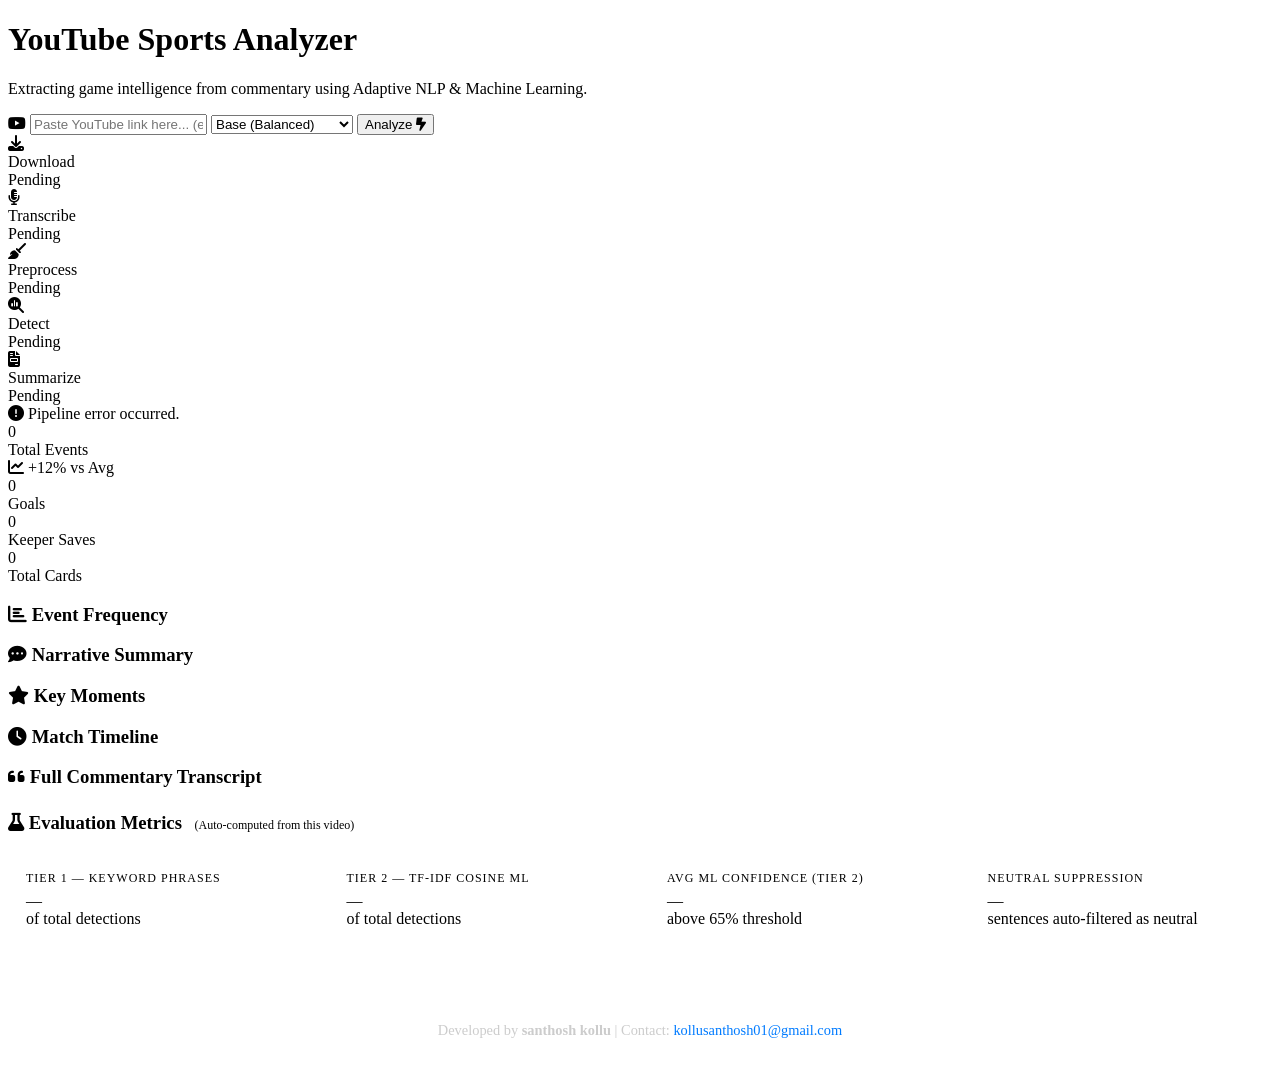
==== src/templates/index.html @ 172b4e25 "Remove nested directory and fix project structure" ====
<!DOCTYPE html>
<html lang="en">
<head>
    <meta charset="UTF-8">
    <meta name="viewport" content="width=device-width, initial-scale=1.0">
    <title>YouTube Sports Commentary Analyzer</title>
    <!-- Inter Font -->
    <link rel="preconnect" href="https://fonts.googleapis.com">
    <link rel="preconnect" href="https://fonts.gstatic.com" crossorigin>
    <link href="https://fonts.googleapis.com/css2?family=Inter:wght@300;400;500;600;700;800&display=swap" rel="stylesheet">
    <!-- Font Awesome -->
    <link rel="stylesheet" href="https://cdnjs.cloudflare.com/ajax/libs/font-awesome/6.4.0/css/all.min.css">
    <link rel="stylesheet" href="/static/style.css">
</head>
<body>
    <div class="overlay"></div>
    <main class="container">
        <!-- Header -->
        <header class="hero">
            <h1 class="glow-text">YouTube <span class="accent-text">Sports</span> Analyzer</h1>
            <p class="subtitle">Extracting game intelligence from commentary using Adaptive NLP & Machine Learning.</p>
        </header>

        <!-- Input Section -->
        <section class="input-card card">
            <div class="input-wrapper">
                <i class="fab fa-youtube yt-icon"></i>
                <input type="text" id="youtube-url" placeholder="Paste YouTube link here... (e.g., Chelsea vs Liverpool)" autocomplete="off">
                <select id="whisper-model">
                    <option value="tiny">Tiny (Fast)</option>
                    <option value="base" selected>Base (Balanced)</option>
                    <option value="small">Small (Better)</option>
                    <option value="medium">Medium (Slow/Best)</option>
                </select>
                <button id="analyze-btn">
                    <span class="btn-text">Analyze</span>
                    <i class="fas fa-bolt-lightning btn-icon"></i>
                    <div class="btn-loader hidden"></div>
                </button>
            </div>
        </section>

        <!-- Pipeline Progress -->
        <section id="pipeline-status" class="pipeline-grid hidden">
            <div class="pipeline-step" data-step="download">
                <div class="step-icon"><i class="fas fa-download"></i></div>
                <div class="step-label">Download</div>
                <div class="step-status">Pending</div>
            </div>
            <div class="pipeline-step" data-step="transcribe">
                <div class="step-icon"><i class="fas fa-microphone-lines"></i></div>
                <div class="step-label">Transcribe</div>
                <div class="step-status">Pending</div>
            </div>
            <div class="pipeline-step" data-step="preprocess">
                <div class="step-icon"><i class="fas fa-broom"></i></div>
                <div class="step-label">Preprocess</div>
                <div class="step-status">Pending</div>
            </div>
            <div class="pipeline-step" data-step="detect">
                <div class="step-icon"><i class="fas fa-magnifying-glass-chart"></i></div>
                <div class="step-label">Detect</div>
                <div class="step-status">Pending</div>
            </div>
            <div class="pipeline-step" data-step="summarize">
                <div class="step-icon"><i class="fas fa-file-invoice"></i></div>
                <div class="step-label">Summarize</div>
                <div class="step-status">Pending</div>
            </div>
        </section>

        <!-- Error Message -->
         <div id="error-box" class="error-toast hidden">
            <i class="fas fa-circle-exclamation"></i>
            <span id="error-msg">Pipeline error occurred.</span>
         </div>

        <!-- Results Section (Hidden until done) -->
        <div id="results-view" class="hidden">
            <!-- Stats Row -->
            <div class="stats-row">
                <div class="stat-box">
                    <div class="stat-value" id="stat-total-events">0</div>
                    <div class="stat-label">Total Events</div>
                    <div class="stat-trend"><i class="fas fa-chart-line"></i> +12% vs Avg</div>
                </div>
                <div class="stat-box accent">
                    <div class="stat-value" id="stat-goals">0</div>
                    <div class="stat-label">Goals</div>
                </div>
                <div class="stat-box">
                    <div class="stat-value" id="stat-saves">0</div>
                    <div class="stat-label">Keeper Saves</div>
                </div>
                <div class="stat-box alert">
                    <div class="stat-value" id="stat-cards">0</div>
                    <div class="stat-label">Total Cards</div>
                </div>
            </div>

            <!-- Main Layout Grid -->
             <div class="results-layout">
                <!-- Left Column: Frequency & Narrative -->
                 <div class="col-left">
                    <div class="card result-card">
                        <h3 class="card-title"><i class="fas fa-chart-bar"></i> Event Frequency</h3>
                        <div id="frequency-list" class="frequency-list">
                            <!-- Bars dynamic -->
                        </div>
                    </div>

                    <div class="card result-card narrative-card">
                        <h3 class="card-title"><i class="fas fa-comment-dots"></i> Narrative Summary</h3>
                        <p id="narrative-text" class="narrative-p"></p>
                    </div>

                    <div class="card result-card">
                        <h3 class="card-title"><i class="fas fa-star"></i> Key Moments</h3>
                        <div id="key-moments-list" class="moments-list"></div>
                    </div>
                 </div>

                 <!-- Right Column: Timeline -->
                 <div class="col-right">
                    <div class="card result-card timeline-card">
                        <h3 class="card-title"><i class="fas fa-clock"></i> Match Timeline</h3>
                        <div id="timeline-list" class="timeline-container"></div>
                    </div>
                 </div>
             </div>
             
             <!-- Raw Transcript Card -->
              <div class="card result-card transcript-card">
                <h3 class="card-title"><i class="fas fa-quote-left"></i> Full Commentary Transcript</h3>
                <div id="raw-transcript-view" class="transcript-scroll"></div>
              </div>

              <!-- Evaluation Metrics Card -->
              <div class="card result-card" id="eval-card" style="margin-top:24px;">
                <h3 class="card-title"><i class="fas fa-flask"></i> Evaluation Metrics <span style="font-size:0.75rem;font-weight:400;color:var(--text-secondary);margin-left:8px;">(Auto-computed from this video)</span></h3>
                <div style="display:grid;grid-template-columns:repeat(auto-fit,minmax(220px,1fr));gap:18px;margin-top:16px;">
                  <div class="stat-box" style="text-align:left;padding:18px;">
                    <div style="font-size:0.75rem;color:var(--text-secondary);text-transform:uppercase;letter-spacing:1px;margin-bottom:6px;">Tier 1 — Keyword Phrases</div>
                    <div class="stat-value" id="eval-tier1">—</div>
                    <div class="stat-label" id="eval-tier1-pct">of total detections</div>
                  </div>
                  <div class="stat-box accent" style="text-align:left;padding:18px;">
                    <div style="font-size:0.75rem;color:var(--text-secondary);text-transform:uppercase;letter-spacing:1px;margin-bottom:6px;">Tier 2 — TF-IDF Cosine ML</div>
                    <div class="stat-value" id="eval-tier2">—</div>
                    <div class="stat-label" id="eval-tier2-pct">of total detections</div>
                  </div>
                  <div class="stat-box" style="text-align:left;padding:18px;">
                    <div style="font-size:0.75rem;color:var(--text-secondary);text-transform:uppercase;letter-spacing:1px;margin-bottom:6px;">Avg ML Confidence (Tier 2)</div>
                    <div class="stat-value" id="eval-avg-conf">—</div>
                    <div class="stat-label">above 65% threshold</div>
                  </div>
                  <div class="stat-box alert" style="text-align:left;padding:18px;">
                    <div style="font-size:0.75rem;color:var(--text-secondary);text-transform:uppercase;letter-spacing:1px;margin-bottom:6px;">Neutral Suppression</div>
                    <div class="stat-value" id="eval-suppressed">—</div>
                    <div class="stat-label">sentences auto-filtered as neutral</div>
                  </div>
                </div>
              </div>
        </div>
    </main>

    <footer style="text-align: center; padding: 20px; color: var(--text-secondary, #ccc); font-size: 0.9rem; margin-top: 40px; border-top: 1px solid rgba(255, 255, 255, 0.1);">
        <p>Developed by <strong>santhosh kollu</strong> | Contact: <a href="mailto:kollusanthosh01@gmail.com" style="color: var(--accent, #007bff); text-decoration: none;">kollusanthosh01@gmail.com</a></p>
    </footer>

    <script src="/static/app.js"></script>
</body>
</html>
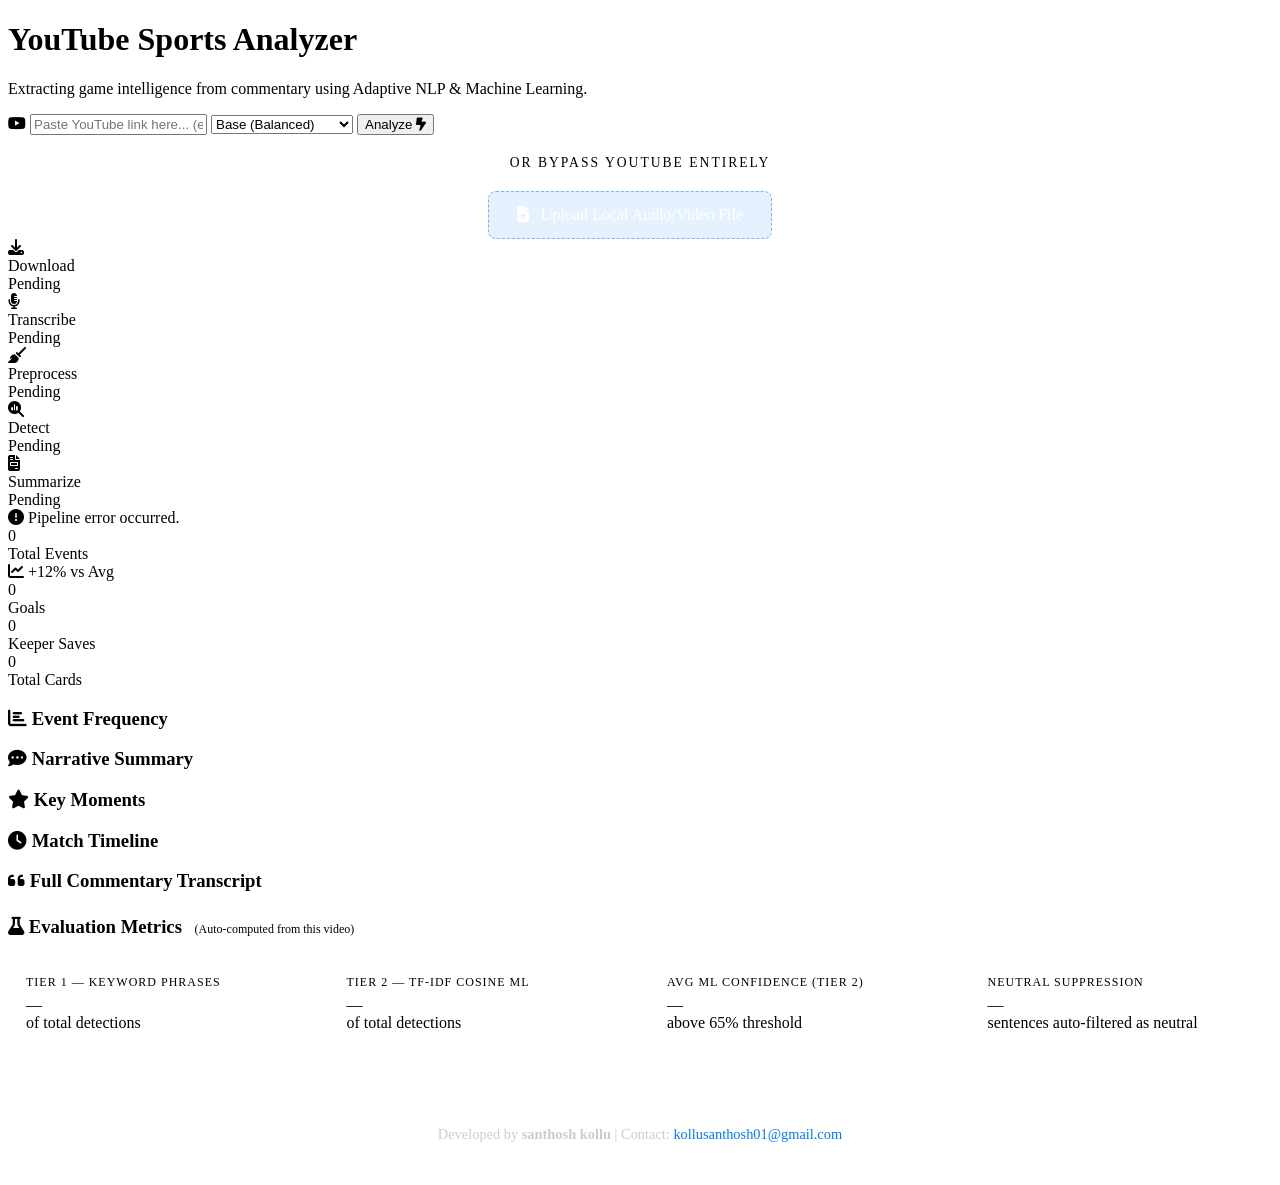
==== commit b5f0bbff: "Pivot architecture to support Direct File Uploads" ====
--- a/src/templates/index.html
+++ b/src/templates/index.html
@@ -37,6 +37,18 @@
                     <i class="fas fa-bolt-lightning btn-icon"></i>
                     <div class="btn-loader hidden"></div>
                 </button>
+            </div>
+            
+            <div style="text-align: center; margin: 20px 0; color: var(--text-secondary); font-size: 0.85rem; text-transform: uppercase; letter-spacing: 2px;">
+                <span style="background: var(--bg-card); padding: 0 15px;">OR BYPASS YOUTUBE ENTIRELY</span>
+            </div>
+            
+            <div class="file-upload-wrapper" style="display: flex; gap: 10px; align-items: center; justify-content: center;">
+                <input type="file" id="audio-file" accept="audio/*,video/*" style="display: none;">
+                <label for="audio-file" class="upload-btn" style="cursor: pointer; padding: 14px 28px; background: rgba(0, 123, 255, 0.1); border: 1px dashed rgba(0, 123, 255, 0.5); border-radius: 8px; color: #fff; transition: all 0.2s; font-weight: 500;">
+                    <i class="fas fa-file-upload" style="margin-right: 8px;"></i> Upload Local Audio/Video File
+                </label>
+                <span id="file-name-display" style="color: var(--accent); font-size: 0.9rem; margin-left: 10px;"></span>
             </div>
         </section>
 
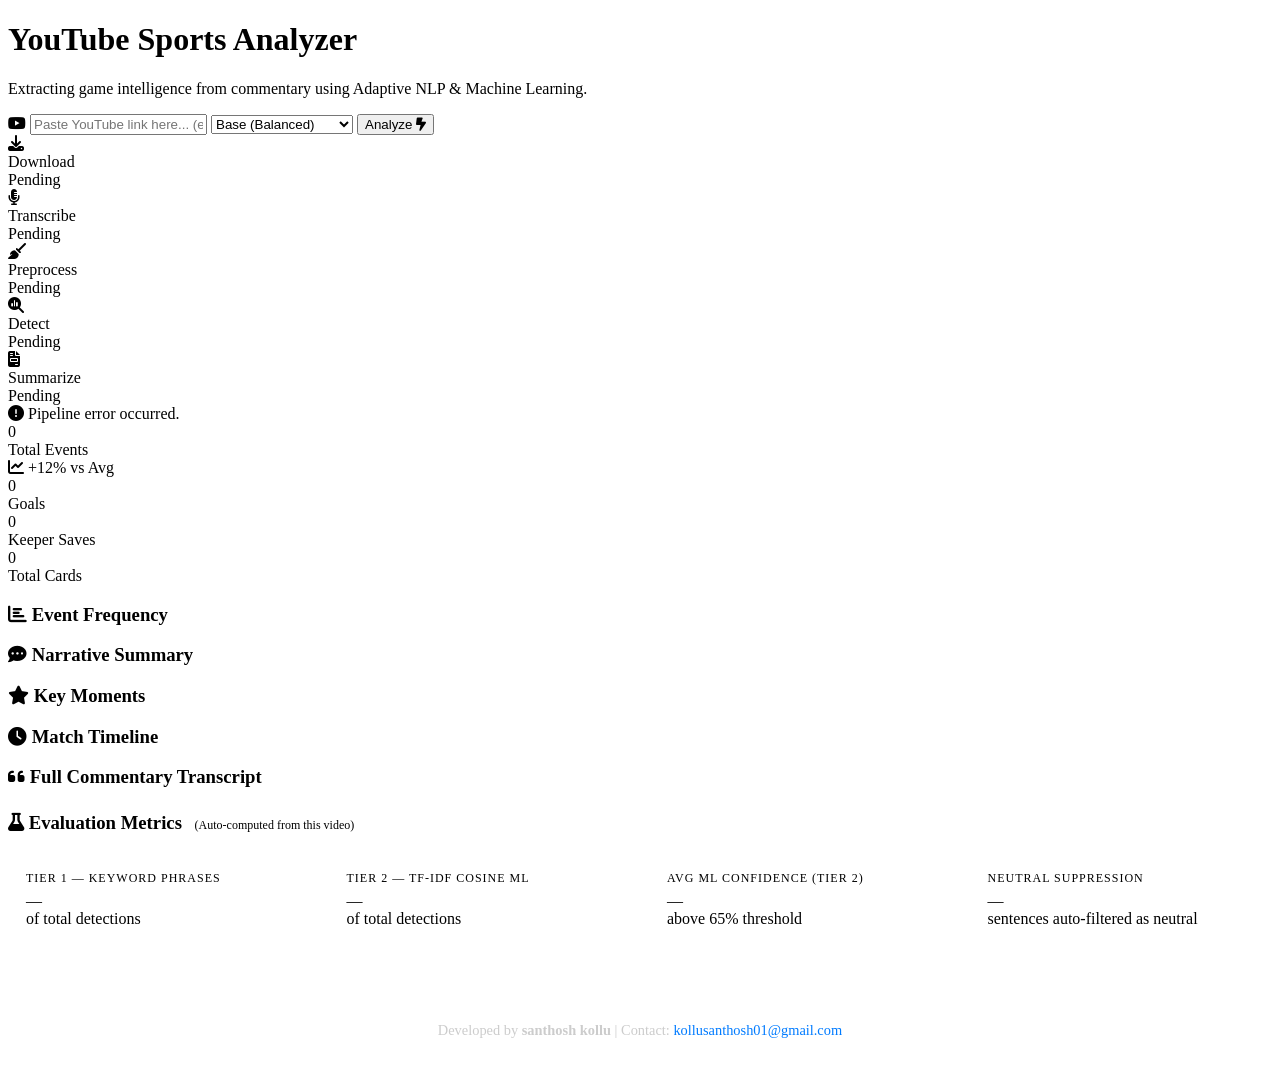
==== commit 8ebc4483: "Revert "Pivot architecture to support Direct File Uploads" This reverts commit b5f0bbff132c7f2a37114" ====
--- a/src/templates/index.html
+++ b/src/templates/index.html
@@ -37,18 +37,6 @@
                     <i class="fas fa-bolt-lightning btn-icon"></i>
                     <div class="btn-loader hidden"></div>
                 </button>
-            </div>
-            
-            <div style="text-align: center; margin: 20px 0; color: var(--text-secondary); font-size: 0.85rem; text-transform: uppercase; letter-spacing: 2px;">
-                <span style="background: var(--bg-card); padding: 0 15px;">OR BYPASS YOUTUBE ENTIRELY</span>
-            </div>
-            
-            <div class="file-upload-wrapper" style="display: flex; gap: 10px; align-items: center; justify-content: center;">
-                <input type="file" id="audio-file" accept="audio/*,video/*" style="display: none;">
-                <label for="audio-file" class="upload-btn" style="cursor: pointer; padding: 14px 28px; background: rgba(0, 123, 255, 0.1); border: 1px dashed rgba(0, 123, 255, 0.5); border-radius: 8px; color: #fff; transition: all 0.2s; font-weight: 500;">
-                    <i class="fas fa-file-upload" style="margin-right: 8px;"></i> Upload Local Audio/Video File
-                </label>
-                <span id="file-name-display" style="color: var(--accent); font-size: 0.9rem; margin-left: 10px;"></span>
             </div>
         </section>
 
